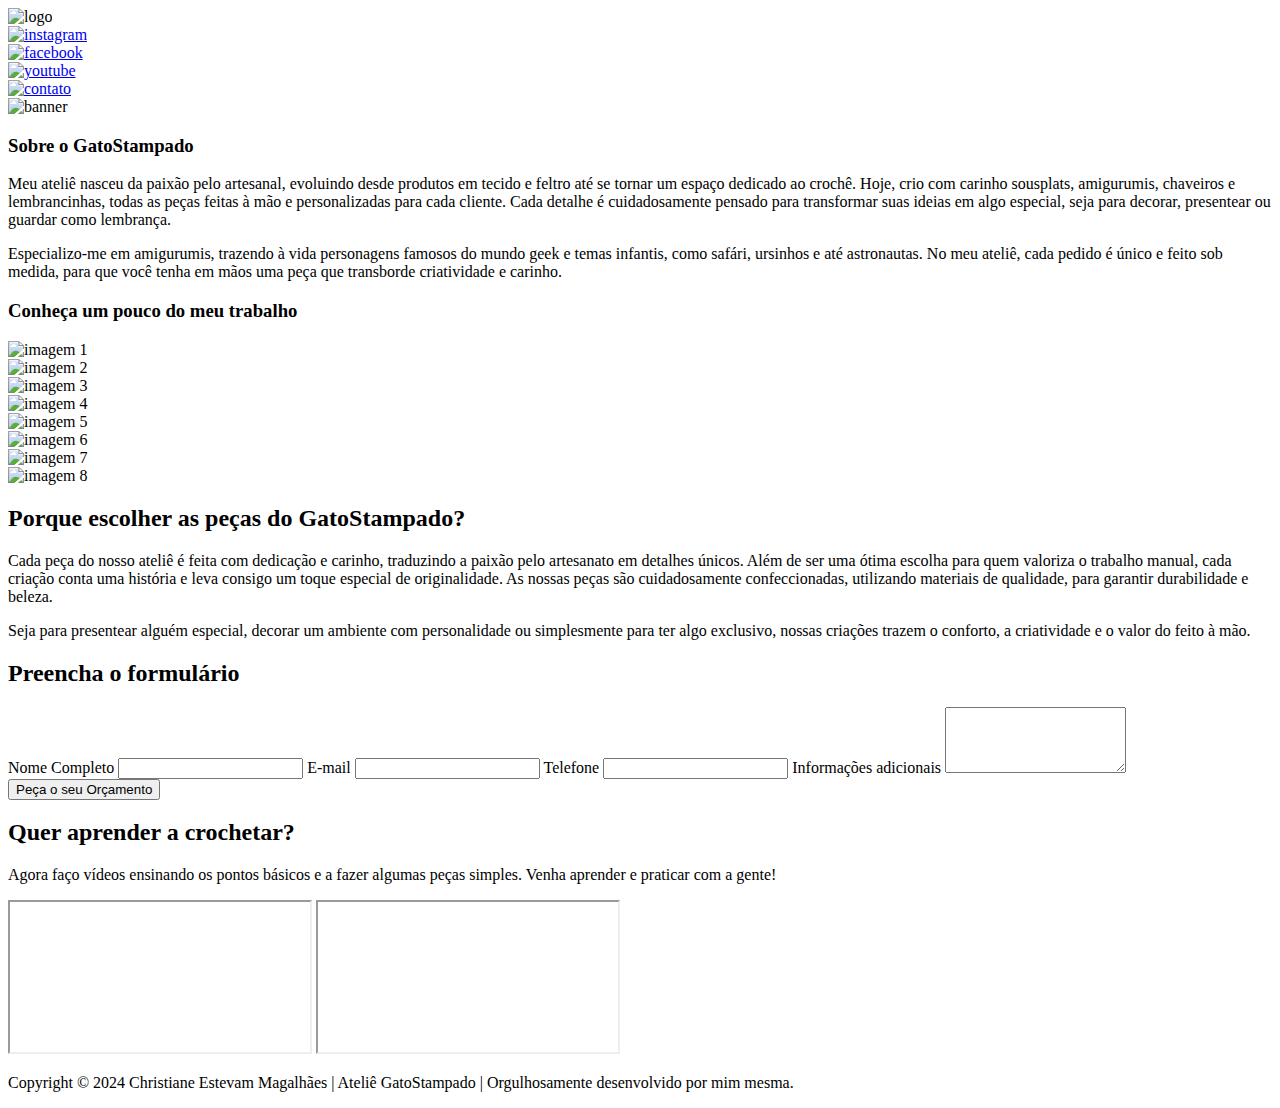
==== index.html @ fc4ccbee "movi a pasta de lugar" ====
<!DOCTYPE html>
<html lang="pt-br">
<head>
    <meta charset="UTF-8">
    <meta name="viewport" content="width=device-width, initial-scale=1.0">
    <link rel="stylesheet" href="https://cdn.jsdelivr.net/npm/bootstrap@4.1.3/dist/css/bootstrap.min.css" integrity="sha384-MCw98/SFnGE8fJT3GXwEOngsV7Zt27NXFoaoApmYm81iuXoPkFOJwJ8ERdknLPMO" crossorigin="anonymous">
    <link rel="stylesheet" media="all" href="style.css">
    <link rel="shortcut icon" href="assets/img/Untitled-1.png" type="image-icon">
    <title>PTI WEBSTANDARDS - CHRISTIANE ESTEVAM MAGALHAES</title>
</head>
<body>
    <!--Logotipo e Redes sociais-->
    <div class="container-nav">
        <div class="navbar">
            <nav>
                <div class="logo">
                    <img src="assets/img/Banner-Site.png" alt="logo" />
                </div>
                <li><a href="https://www.instagram.com/ateliegatostampado/"><img src="assets/img/icons8-instagram.svg" alt="instagram"/></a></li>
                <li><a href="https://www.facebook.com/gatostampado"><img src="assets/img/icons8-facebook.svg" alt="facebook"/></a></li>
                <li><a href="https://www.youtube.com/@gatostampadoatelie"><img src="assets/img/icons8-youtube.svg" alt="youtube"/></a></li>
                <li><a href="mailto:gatostampado@gmail.com"><img src="assets/img/icons8-message.svg" alt="contato"/></a></li>
            </nav>
        </div>
    </div>
    
    <!--Cabeçalho-->
    <header>
        <img class="banner" src="assets/img/Banner01.svg" alt="banner">
    </header>

    <!--Informação Principal-->
    <main>
        <section class="sobre-empresa">
            <h3>Sobre o GatoStampado</h3>
            <p>Meu ateliê nasceu da paixão pelo artesanal, evoluindo desde produtos em tecido e feltro até se tornar um espaço dedicado ao crochê. Hoje, crio com carinho sousplats, amigurumis, chaveiros e lembrancinhas, todas as peças feitas à mão e personalizadas para cada cliente. Cada detalhe é cuidadosamente pensado para transformar suas ideias em algo especial, seja para decorar, presentear ou guardar como lembrança.</p>
            <p>Especializo-me em amigurumis, trazendo à vida personagens famosos do mundo geek e temas infantis, como safári, ursinhos e até astronautas. No meu ateliê, cada pedido é único e feito sob medida, para que você tenha em mãos uma peça que transborde criatividade e carinho.</p>
        </section>

<!-- Apresentação dos Produtos-->
    <h3>Conheça um pouco do meu trabalho</h3>
    <div class="produto-container">
        <div class="produto">
            <img class="imagem" src="assets/img/01.jpg" alt="imagem 1">
        </div>
        <div class="produto">
            <img class="imagem" src="assets/img/02.jpg" alt="imagem 2">
        </div>
        <div class="produto">
            <img class="imagem" src="assets/img/03.jpg" alt="imagem 3">
        </div>
        <div class="produto">
            <img class="imagem" src="assets/img/04.png" alt="imagem 4">
        </div>
        <div class="produto">
            <img class="imagem" src="assets/img/05.jpg" alt="imagem 5">
        </div>
        <div class="produto">
            <img class="imagem" src="assets/img/06.jpg" alt="imagem 6">
        </div>
        <div class="produto">
            <img class="imagem" src="assets/img/07.jpg" alt="imagem 7">
        </div>
        <div class="produto">
            <img class="imagem" src="assets/img/08.png" alt="imagem 8">
        </div>
    </div>
 
<!--Vantagens e Benefícios -->
        <section class="vantagens-section">
            <h2>Porque escolher as peças do GatoStampado?</h2>
            <p>Cada peça do nosso ateliê é feita com dedicação e carinho, traduzindo a paixão pelo artesanato em detalhes únicos. Além de ser uma ótima escolha para quem valoriza o trabalho manual, cada criação conta uma história e leva consigo um toque especial de originalidade. As nossas peças são cuidadosamente confeccionadas, utilizando materiais de qualidade, para garantir durabilidade e beleza.</p>

            <p>Seja para presentear alguém especial, decorar um ambiente com personalidade ou simplesmente para ter algo exclusivo, nossas criações trazem o conforto, a criatividade e o valor do feito à mão.</p>
        </section>
    </main>

<!--Formulário-->
    <div class="form-container">
        <h2>Preencha o formulário</h2>
        <form action="/enviar_orcamento.php" method="post">
            <label for="nome">Nome Completo</label>
            <input type="text" id="nome" name="nome" required>

            <label for="email">E-mail</label>
            <input type="email" id="email" name="email" required>

            <label for="telefone">Telefone</label>
            <input type="tel" id="telefone" name="telefone" required>

            <label for="mensagem">Informações adicionais</label>
            <textarea id="mensagem" name="mensagem" rows="4" required></textarea>

            <button type="submit">Peça o seu Orçamento</button>
        </form>
    </div>

<!--Informações Essenciais-->
<section class="video-section">
    <h2>Quer aprender a crochetar?</h2>
    <p>Agora faço vídeos ensinando os pontos básicos e a fazer algumas peças simples. Venha aprender e praticar com a gente!</p>

    <div class="video-container">
        <!-- Video 1 -->
        <iframe src="https://www.youtube.com/embed/v4iovaYGAjQ?si=gS1esP95L_PIjdJP" title="Video 1" allowfullscreen></iframe>

        <!-- Video 2 -->
        <iframe src="https://www.youtube.com/embed/mHKYHyA0rIQ?si=jhm9bfVn4NJD7BBv" title="Video 2" allowfullscreen></iframe>
    </div>
</section>

<!--Rodapé-->
    <footer>
        <p>Copyright © 2024 Christiane Estevam Magalhães | Ateliê GatoStampado | Orgulhosamente desenvolvido por mim mesma.</p>
    </footer>
</body>
</html>
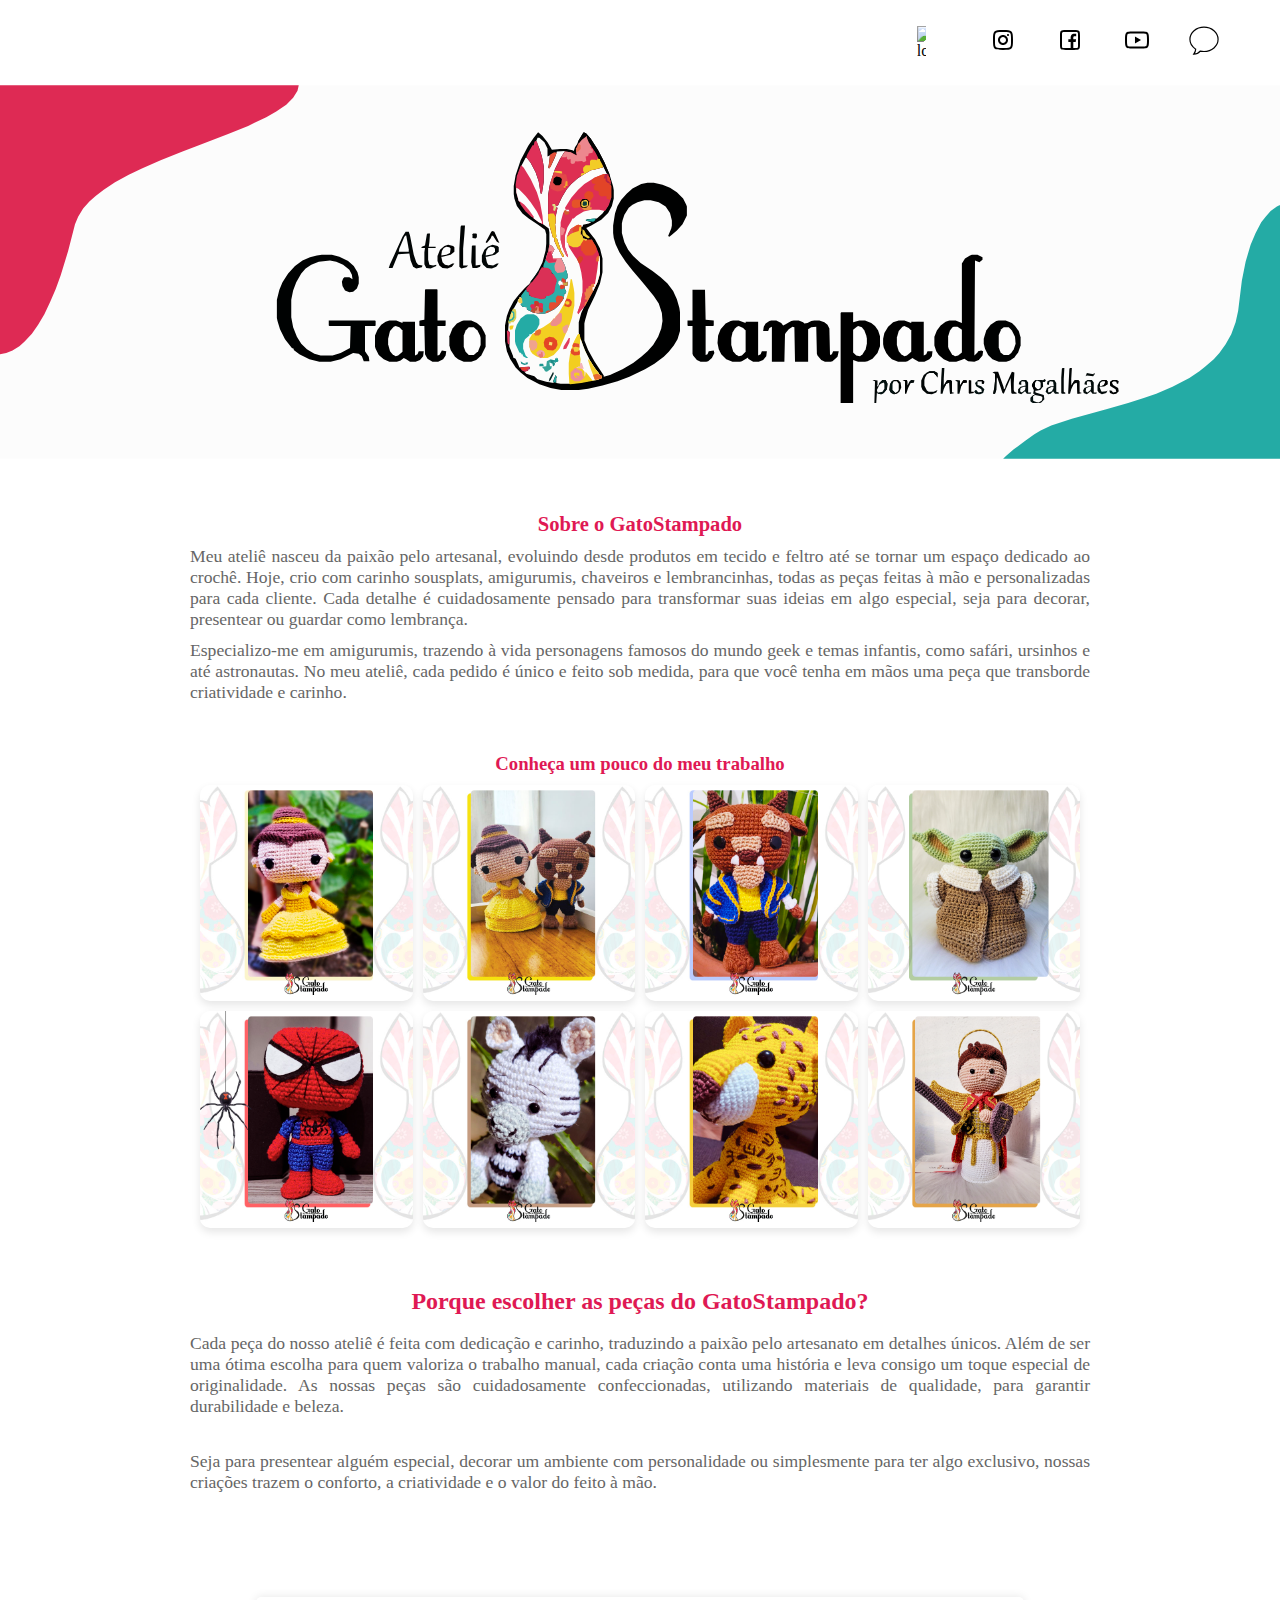
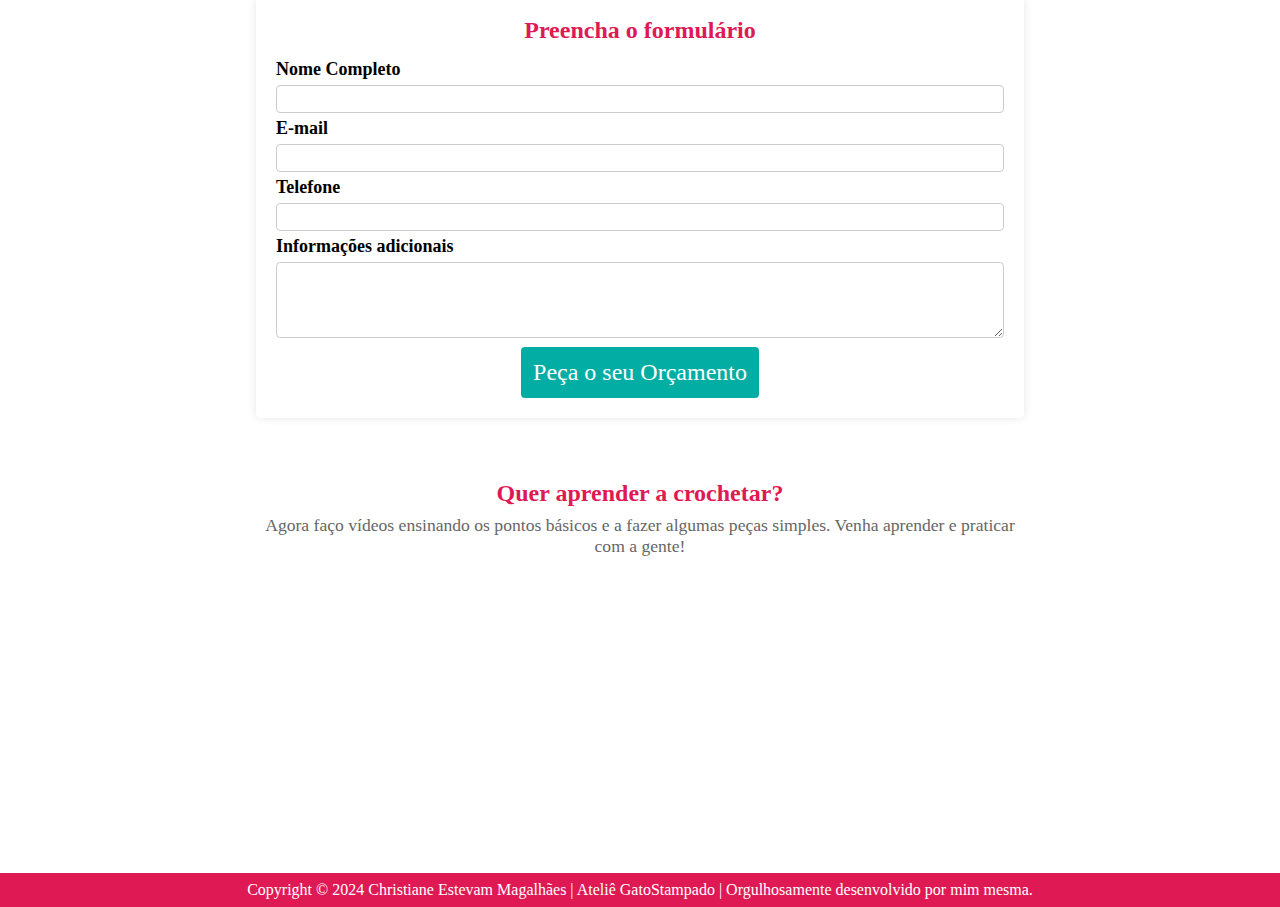
==== commit 6d32b490: "alterações dos caminhos" ====
--- a/index.html
+++ b/index.html
@@ -4,7 +4,7 @@
     <meta charset="UTF-8">
     <meta name="viewport" content="width=device-width, initial-scale=1.0">
     <link rel="stylesheet" href="https://cdn.jsdelivr.net/npm/bootstrap@4.1.3/dist/css/bootstrap.min.css" integrity="sha384-MCw98/SFnGE8fJT3GXwEOngsV7Zt27NXFoaoApmYm81iuXoPkFOJwJ8ERdknLPMO" crossorigin="anonymous">
-    <link rel="stylesheet" media="all" href="style.css">
+    <link rel="stylesheet" media="all" href="./PTI/style.css">
     <link rel="shortcut icon" href="assets/img/Untitled-1.png" type="image-icon">
     <title>PTI WEBSTANDARDS - CHRISTIANE ESTEVAM MAGALHAES</title>
 </head>
@@ -14,19 +14,19 @@
         <div class="navbar">
             <nav>
                 <div class="logo">
-                    <img src="assets/img/Banner-Site.png" alt="logo" />
+                    <img src="./PTI/assets/img/Banner-Site.png" alt="logo" />
                 </div>
-                <li><a href="https://www.instagram.com/ateliegatostampado/"><img src="assets/img/icons8-instagram.svg" alt="instagram"/></a></li>
-                <li><a href="https://www.facebook.com/gatostampado"><img src="assets/img/icons8-facebook.svg" alt="facebook"/></a></li>
-                <li><a href="https://www.youtube.com/@gatostampadoatelie"><img src="assets/img/icons8-youtube.svg" alt="youtube"/></a></li>
-                <li><a href="mailto:gatostampado@gmail.com"><img src="assets/img/icons8-message.svg" alt="contato"/></a></li>
+                <li><a href="https://www.instagram.com/ateliegatostampado/"><img src="./PTI/assets/img/icons8-instagram.svg" alt="instagram"/></a></li>
+                <li><a href="https://www.facebook.com/gatostampado"><img src="./PTI/assets/img/icons8-facebook.svg" alt="facebook"/></a></li>
+                <li><a href="https://www.youtube.com/@gatostampadoatelie"><img src="./PTI/assets/img/icons8-youtube.svg" alt="youtube"/></a></li>
+                <li><a href="mailto:gatostampado@gmail.com"><img src="./PTI/assets/img/icons8-message.svg" alt="contato"/></a></li>
             </nav>
         </div>
     </div>
     
     <!--Cabeçalho-->
     <header>
-        <img class="banner" src="assets/img/Banner01.svg" alt="banner">
+        <img class="banner" src="./PTI/assets/img/Banner01.svg" alt="banner">
     </header>
 
     <!--Informação Principal-->
@@ -41,28 +41,28 @@
     <h3>Conheça um pouco do meu trabalho</h3>
     <div class="produto-container">
         <div class="produto">
-            <img class="imagem" src="assets/img/01.jpg" alt="imagem 1">
+            <img class="imagem" src="./PTI/assets/img/01.jpg" alt="imagem 1">
         </div>
         <div class="produto">
-            <img class="imagem" src="assets/img/02.jpg" alt="imagem 2">
+            <img class="imagem" src="./PTI/assets/img/02.jpg" alt="imagem 2">
         </div>
         <div class="produto">
-            <img class="imagem" src="assets/img/03.jpg" alt="imagem 3">
+            <img class="imagem" src="./PTI/assets/img/03.jpg" alt="imagem 3">
         </div>
         <div class="produto">
-            <img class="imagem" src="assets/img/04.png" alt="imagem 4">
+            <img class="imagem" src="./PTI/assets/img/04.png" alt="imagem 4">
         </div>
         <div class="produto">
-            <img class="imagem" src="assets/img/05.jpg" alt="imagem 5">
+            <img class="imagem" src="./PTI/assets/img/05.jpg" alt="imagem 5">
         </div>
         <div class="produto">
-            <img class="imagem" src="assets/img/06.jpg" alt="imagem 6">
+            <img class="imagem" src="./PTI/assets/img/06.jpg" alt="imagem 6">
         </div>
         <div class="produto">
-            <img class="imagem" src="assets/img/07.jpg" alt="imagem 7">
+            <img class="imagem" src="./PTI/assets/img/07.jpg" alt="imagem 7">
         </div>
         <div class="produto">
-            <img class="imagem" src="assets/img/08.png" alt="imagem 8">
+            <img class="imagem" src="./PTI/assets/img/08.png" alt="imagem 8">
         </div>
     </div>
  
--- a/PTI/style.css
+++ b/PTI/style.css
@@ -0,0 +1,215 @@
+* {
+    background-color: #ffffff;
+    font-family: 'DM Serif Display', serif;
+    padding: 0;
+    margin: 0;
+    box-sizing: border-box;
+
+}
+
+header .banner {
+    max-width: 100%;
+    min-width: 100%;
+    position: relative;
+}
+
+h2 {
+  color: #df1954;
+  text-align: center;
+  font-weight: bold;
+}
+
+h3 {
+  color: #df1954;
+  text-align: center;
+  font-weight: bold;
+}
+
+/*LOGOTIPO E REDES SOCIAIS*/
+.container-nav{
+    max-width: 100%;
+    padding: 0 50px;
+    margin: 0 auto;
+  }
+  
+  .container-nav .navbar .logo img{
+    display: block;
+    object-fit: cover;
+    width: 20%;
+  }
+  .navbar{
+    display: flex;
+    justify-content: space-between;
+    align-items: center;
+  }
+  .navbar nav{
+    display: flex;
+    align-items: center;
+    padding: 1.5rem 0;
+    margin-left: auto;
+  }
+  .navbar nav li{
+    list-style: none;
+    margin-left: 1rem;
+  }
+  .navbar nav li a{
+    text-decoration: none;
+    font-size: 1.1rem;
+    padding: 0.7rem 0.6rem;
+    border-radius: 6px;
+    transition: all 0.4s ease-in;
+    color: #000000;
+  }
+  .navbar nav li a img {
+    width: 4vw; /* 4% da largura da viewport */
+    height: auto; /* Mantém a proporção */
+    max-width: 32px; /* Tamanho máximo em telas maiores */
+}
+
+/*INFORMAÇÃO PRINCIPAL*/
+.sobre-empresa {
+  display: grid;
+  gap: 10px;
+  padding: 50px;
+  max-width: 1000px;
+  margin: 0 auto;
+  text-align: justify;
+  color: #666;
+  font-size: 1.1rem;
+}
+
+
+/*APRESENTAÇÃO DOS PRODUTOS*/
+.produto-container {
+    display: grid;
+    grid-template-columns: repeat(auto-fit, minmax(200px, 1fr));
+    gap: 10px;
+    padding: 10px;
+    max-width: 900px;
+    margin: 0 auto;
+}
+
+.produto {
+    background-color: #fff;
+    border-radius: 10px;
+    box-shadow: 0 4px 8px rgba(0, 0, 0, 0.1);
+    overflow: hidden;
+}
+
+.produto img {
+    width: 100%;
+    height: auto;
+    object-fit: cover;
+}
+
+/*VANTAGENS E BENEFÍCIOS*/
+.vantagens-section {
+  display: grid;
+  gap: 10px;
+  padding: 50px;
+  max-width: 1000px;
+  margin: 0 auto;
+  text-align: justify;
+  color: #666;
+  font-size: 1.1rem;
+}
+
+.vantagens-section h2 {
+  font-size: 1.5rem;
+  color: #df1954;
+  margin-bottom: 0.5rem;
+}
+
+.vantagens-section p {
+  font-size: 1.1rem;
+  color: #666;
+  margin-bottom: 1.5rem;
+  text-align: justify;
+}
+
+/*FORMULARIO*/
+.form-container {
+    max-width: 60%;
+    margin: 30px auto;
+    background-color: #fff;
+    padding: 20px;
+    border-radius: 5px;
+    box-shadow: 0 0 10px rgba(0, 0, 0, 0.1);
+}
+.form-container h2 {
+    text-align: center;
+    margin-bottom: 15px;
+    font-size: 1.5rem;
+}
+
+.form-container label {
+    font-size: 18px;
+    font-weight: bold;
+    margin: 5px 0;
+}
+.form-container input, .form-container textarea {
+    width: 100%;
+    padding: 5px;
+    margin: 5px 0;
+    border: 1px solid #ccc;
+    border-radius: 4px;
+}
+.form-container button {
+  background-color: #02ada4;
+  color: white;
+  padding: 12px;
+  border: none;
+  border-radius: 4px;
+  cursor: pointer;
+  display: block;
+  margin: 0px auto;
+  font-size: 1.5rem;
+  transition: background-color 0.3s ease;
+}
+
+.form-container button:hover {
+  background-color: #df1954;
+}  
+
+/*INFORMAÇÕES ESSENCIAIS*/
+.video-section {
+  max-width: 800px;
+  margin: 30px auto 60px;
+  text-align: center;
+  padding: 2rem 1rem;
+}
+
+.video-section h2 {
+  font-size: 1.5rem;
+  color: #df1954;
+  margin-bottom: 0.5rem;
+}
+
+.video-section p {
+  font-size: 1.1rem;
+  color: #666;
+  margin-bottom: 1.5rem;
+}
+
+.video-container {
+  display: flex;
+  justify-content: center;
+  gap: 1rem;
+  flex-wrap: wrap;
+}
+
+.video-container iframe {
+  width: 100%;
+  max-width: 360px;
+  height: 200px;
+  border: none;
+}
+
+/*RODAPÉ*/
+footer p {
+    text-align: center;
+    color: white;
+    background-color: #df1954;
+    padding: 8px;
+    margin: auto;
+}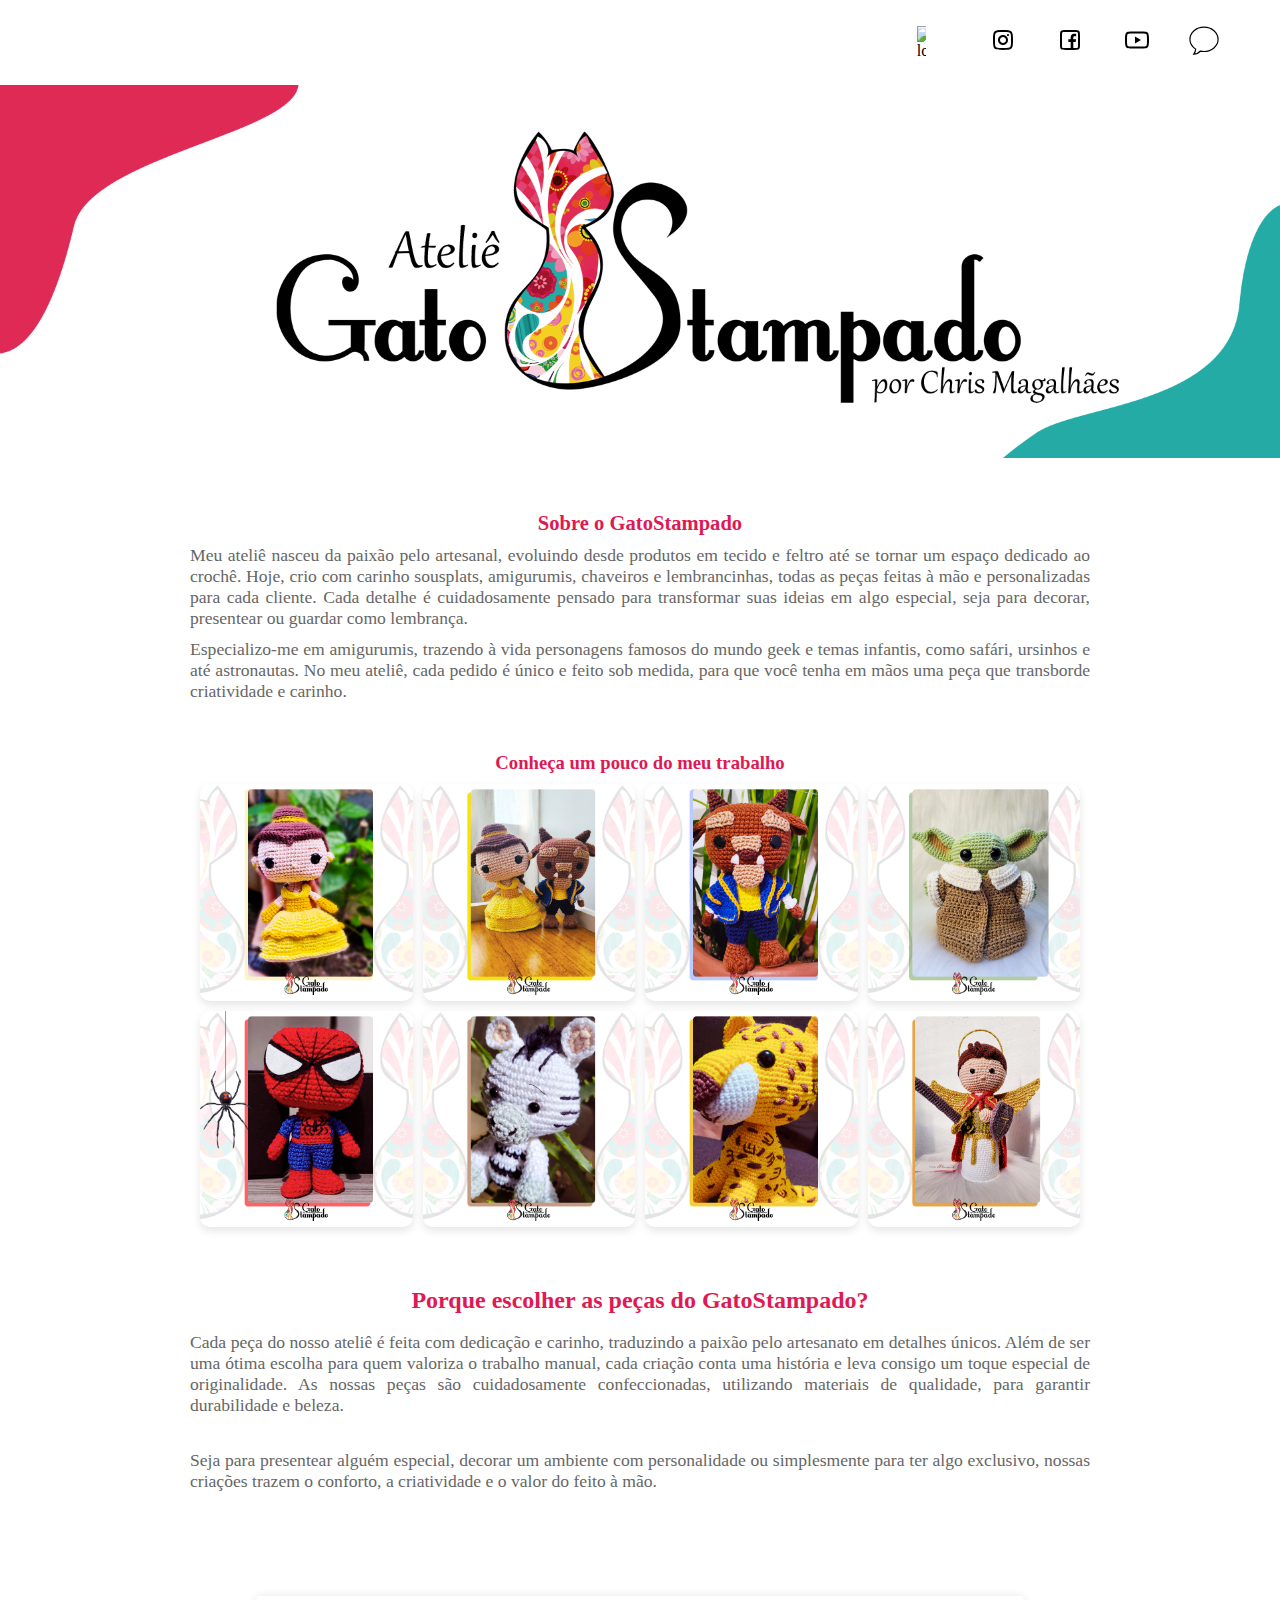
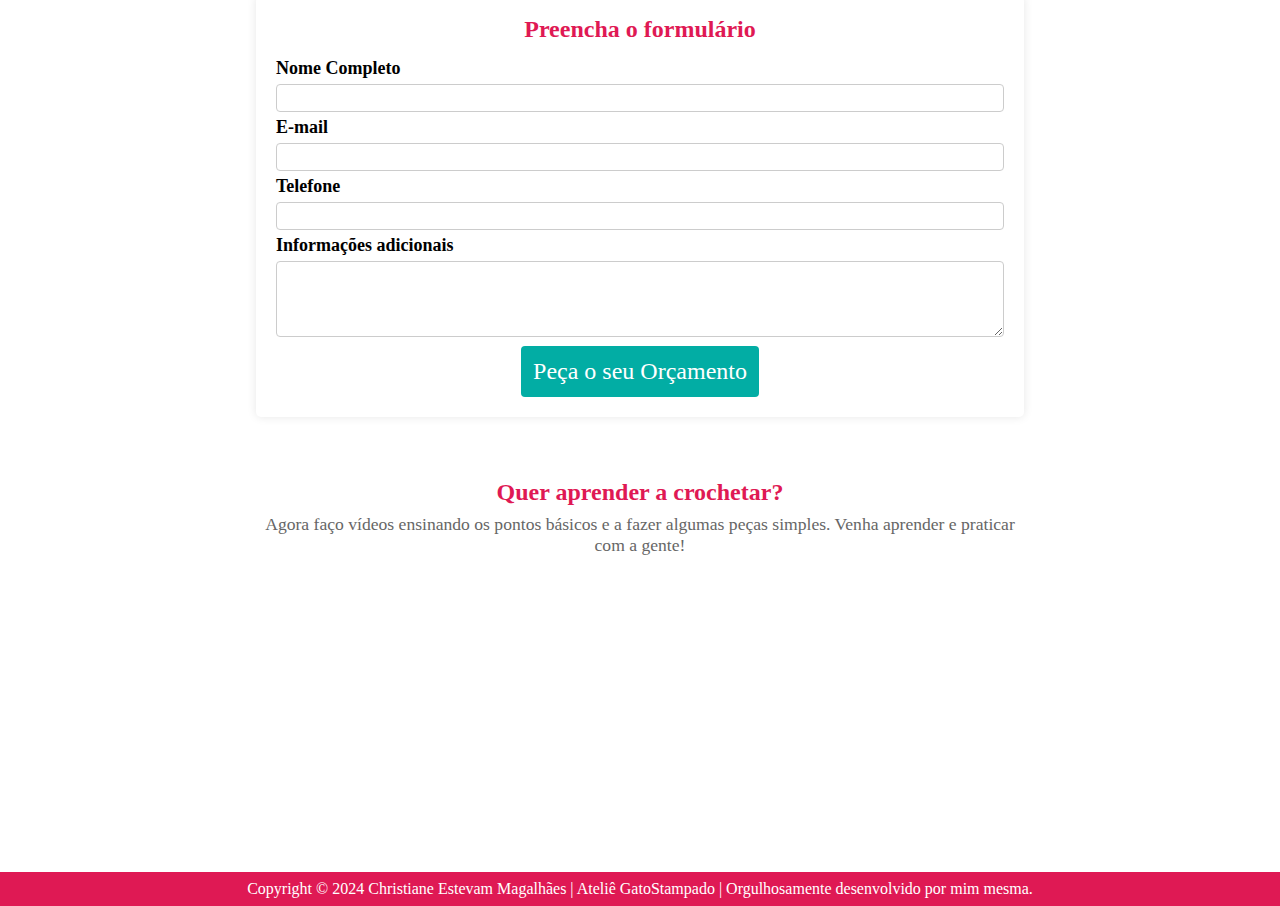
==== commit 7886dafc: "alteração do banner principal png para a qualidade svg. Remoção de algumas imagens não utilizadas" ====
--- a/index.html
+++ b/index.html
@@ -16,17 +16,17 @@
                 <div class="logo">
                     <img src="./PTI/assets/img/Banner-Site.png" alt="logo" />
                 </div>
-                <li><a href="https://www.instagram.com/ateliegatostampado/"><img src="./PTI/assets/img/icons8-instagram.svg" alt="instagram"/></a></li>
-                <li><a href="https://www.facebook.com/gatostampado"><img src="./PTI/assets/img/icons8-facebook.svg" alt="facebook"/></a></li>
-                <li><a href="https://www.youtube.com/@gatostampadoatelie"><img src="./PTI/assets/img/icons8-youtube.svg" alt="youtube"/></a></li>
-                <li><a href="mailto:gatostampado@gmail.com"><img src="./PTI/assets/img/icons8-message.svg" alt="contato"/></a></li>
+                <li><a href="https://www.instagram.com/ateliegatostampado/" target="_blank"><img src="./PTI/assets/img/icons8-instagram.svg" alt="instagram"/></a></li>
+                <li><a href="https://www.facebook.com/gatostampado" target="_blank"><img src="./PTI/assets/img/icons8-facebook.svg" alt="facebook"/></a></li>
+                <li><a href="https://www.youtube.com/@gatostampadoatelie" target="_blank"><img src="./PTI/assets/img/icons8-youtube.svg" alt="youtube"/></a></li>
+                <li><a href="mailto:gatostampado@gmail.com" target="_blank"><img src="./PTI/assets/img/icons8-message.svg" alt="contato"/></a></li>
             </nav>
         </div>
     </div>
     
     <!--Cabeçalho-->
     <header>
-        <img class="banner" src="./PTI/assets/img/Banner01.svg" alt="banner">
+        <img class="banner" src="./PTI/assets/img/Banner-Principal.png" alt="banner">
     </header>
 
     <!--Informação Principal-->
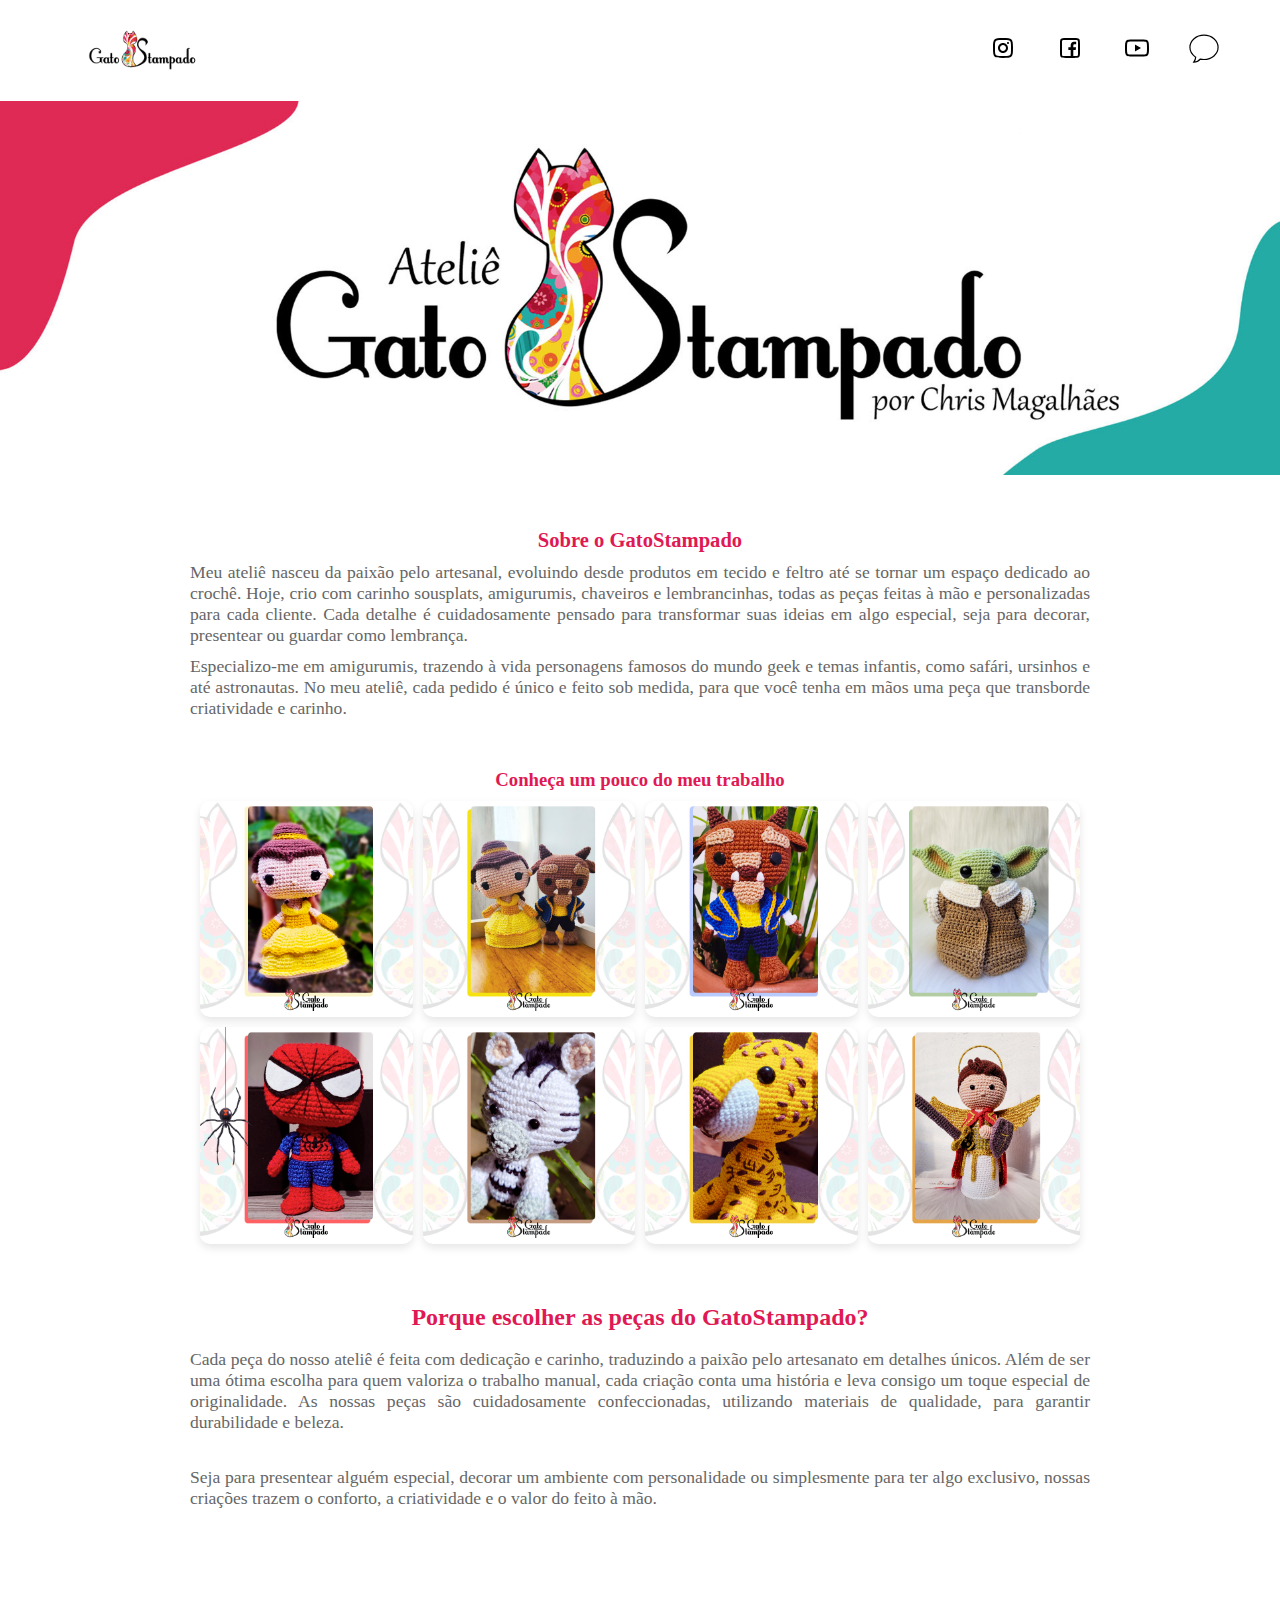
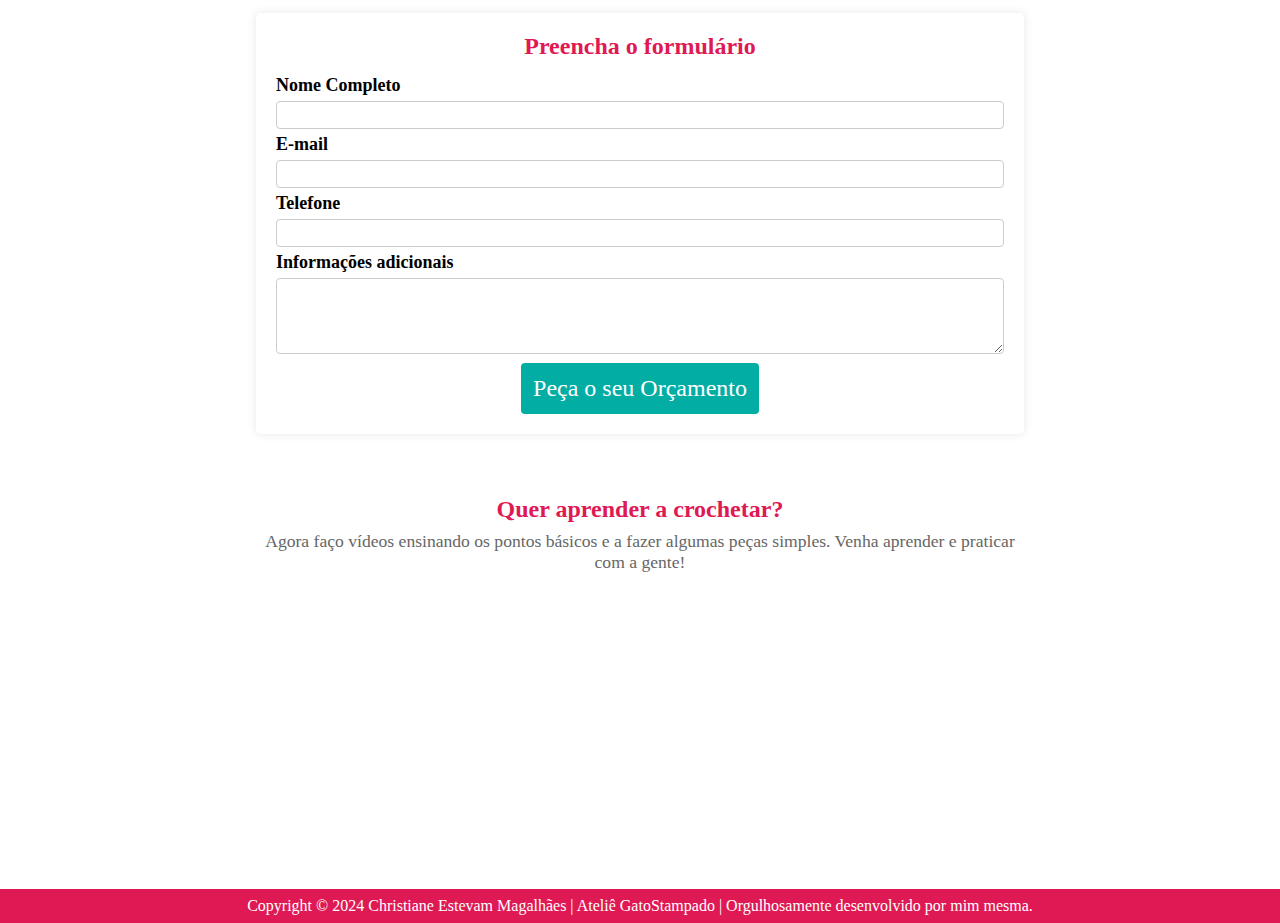
==== commit 06b17d9c: "atualização de imagens" ====
--- a/index.html
+++ b/index.html
@@ -14,7 +14,7 @@
         <div class="navbar">
             <nav>
                 <div class="logo">
-                    <img src="./PTI/assets/img/Banner-Site.png" alt="logo" />
+                    <img src="./PTI/assets/img/logo-site.png" alt="logo" />
                 </div>
                 <li><a href="https://www.instagram.com/ateliegatostampado/" target="_blank"><img src="./PTI/assets/img/icons8-instagram.svg" alt="instagram"/></a></li>
                 <li><a href="https://www.facebook.com/gatostampado" target="_blank"><img src="./PTI/assets/img/icons8-facebook.svg" alt="facebook"/></a></li>
@@ -26,7 +26,7 @@
     
     <!--Cabeçalho-->
     <header>
-        <img class="banner" src="./PTI/assets/img/Banner-Principal.png" alt="banner">
+        <img class="banner" src="./PTI/assets/img/Banner Site.jpg" alt="banner">
     </header>
 
     <!--Informação Principal-->
